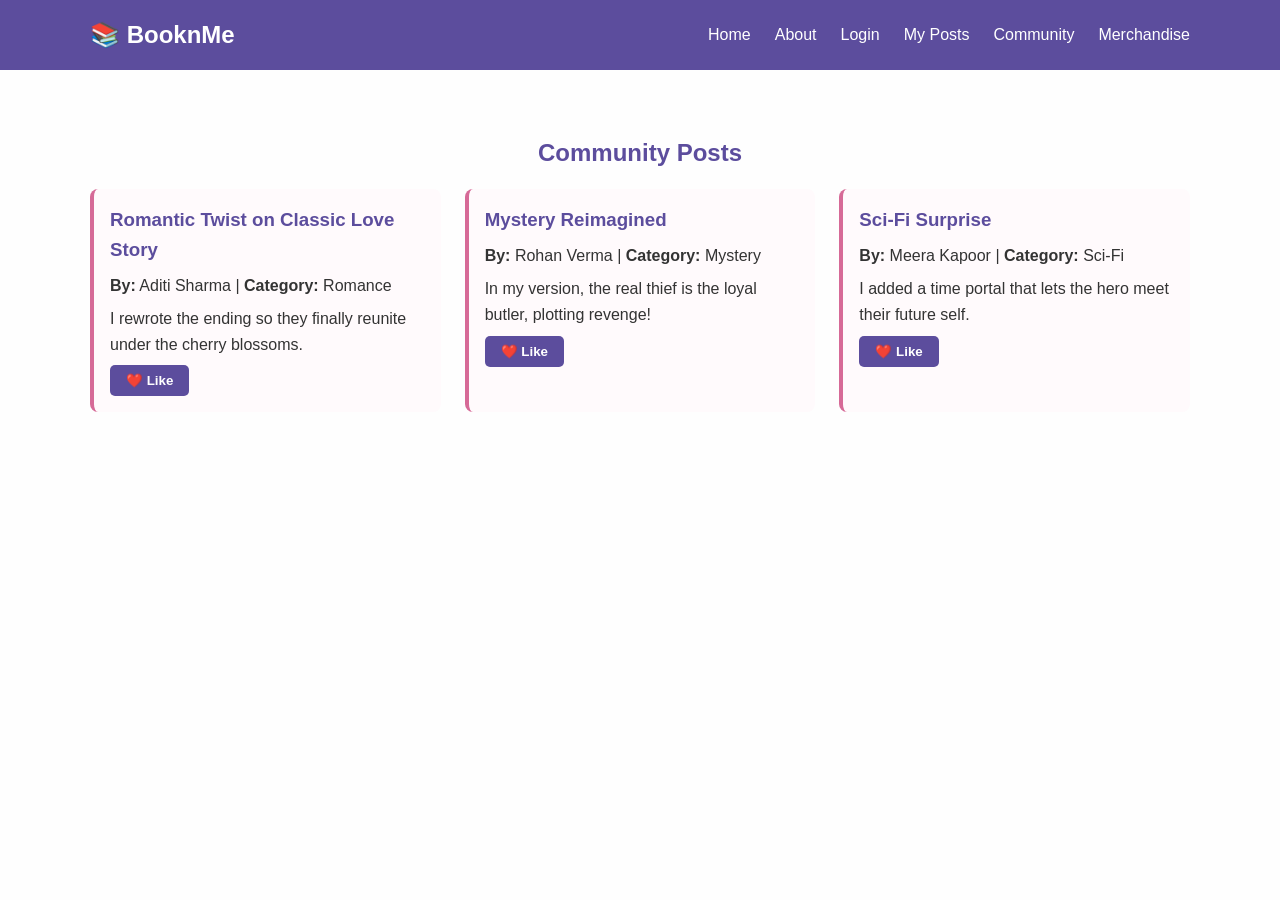
==== community.html @ 12cc8d2e "initial commit" ====
<!DOCTYPE html>
<html lang="en">
<head>
  <meta charset="UTF-8" />
  <meta name="viewport" content="width=device-width, initial-scale=1.0"/>
  <title>Community | BooknMe 2024</title>
  <link rel="stylesheet" href="style.css" />
</head>
<body>

  <div id="navbar"></div>

  <main class="container community-page">
    <h2 class="section-title">Community Posts</h2>

    <div id="community-list" class="community-list">
      <!-- Community posts will appear here -->
    </div>
  </main>



  <script src="script.js"></script>
  <script>
    const communityList = document.getElementById('community-list');

    // Dummy community posts (can be replaced with API or DB)
    const communityPosts = [
      {
        username: 'Aditi Sharma',
        title: 'Romantic Twist on Classic Love Story',
        category: 'Romance',
        content: 'I rewrote the ending so they finally reunite under the cherry blossoms.'
      },
      {
        username: 'Rohan Verma',
        title: 'Mystery Reimagined',
        category: 'Mystery',
        content: 'In my version, the real thief is the loyal butler, plotting revenge!'
      },
      {
        username: 'Meera Kapoor',
        title: 'Sci-Fi Surprise',
        category: 'Sci-Fi',
        content: 'I added a time portal that lets the hero meet their future self.'
      }
    ];

    if(communityPosts.length === 0) {
      communityList.innerHTML = `<p>No community posts yet. Be the first to share your ideas!</p>`;
    } else {
      communityPosts.forEach(post => {
        const postCard = document.createElement('div');
        postCard.className = 'post-card';
        postCard.innerHTML = `
          <h3>${post.title}</h3>
          <p><strong>By:</strong> ${post.username} | <strong>Category:</strong> ${post.category}</p>
          <p>${post.content}</p>
          <button class="like-btn">❤️ Like</button>
        `;
        communityList.appendChild(postCard);
      });

      // Add simple like button functionality
      document.querySelectorAll('.like-btn').forEach(btn => {
        btn.addEventListener('click', () => {
          btn.textContent = '❤️ Liked!';
          btn.disabled = true;
        });
      });
    }
  </script>

</body>
</html>
---- style.css ----
/* INDEX PAGE */
* {
  margin: 0;
  padding: 0;
  box-sizing: border-box;
}

body {
  font-family: 'Segoe UI', Tahoma, Geneva, Verdana, sans-serif;
  background: #fefefe;
  color: #333;
  line-height: 1.6;
}

a {
  text-decoration: none;
  color: inherit;
}

.container {
  width: 90%;
  max-width: 1100px;
  margin: auto;
}

/* Navbar */
nav {
  background: #5c4d9d;
  color: #fff;
  padding: 1rem 0;
}

.nav-flex {
  display: flex;
  justify-content: space-between;
  align-items: center;
}

.logo {
  font-weight: bold;
}

.nav-links {
  list-style: none;
  display: flex;
  gap: 1.5rem;
}

.nav-links li a {
  color: #fff;
  font-weight: 500;
  transition: opacity 0.3s;
}

.nav-links li a:hover {
  opacity: 0.8;
}

/* Hero */
.hero {
  text-align: center;
  padding: 3rem 0;
}

.hero h2 {
  font-size: 2rem;
  color: #5c4d9d;
}

.hero p {
  max-width: 600px;
  margin: 1rem auto;
  color: #666;
}

/* Section Title */
.section-title {
  text-align: center;
  margin: 2rem 0 1rem;
  color: #5c4d9d;
}

/* Categories Grid */
.categories-grid {
  display: grid;
  grid-template-columns: repeat(auto-fit, minmax(160px, 1fr));
  gap: 1rem;
  margin-bottom: 3rem;
}

.category-card {
  background: #fff;
  border: 2px solid #5c4d9d;
  border-radius: 10px;
  padding: 2rem 1rem;
  text-align: center;
  font-size: 1.2rem;
  font-weight: 600;
  cursor: pointer;
  transition: all 0.3s ease;
}

.category-card:hover {
  background: #5c4d9d;
  color: #fff;
}

/* Category colors (optional for visual pop) */
.fiction { border-color: #7b5ea7; }
.mystery { border-color: #3e4a61; }
.romance { border-color: #d66a97; }
.scifi { border-color: #4da6ff; }
.fantasy { border-color: #9d5c91; }

.fiction:hover { background: #7b5ea7; }
.mystery:hover { background: #3e4a61; }
.romance:hover { background: #d66a97; }
.scifi:hover { background: #4da6ff; }
.fantasy:hover { background: #9d5c91; }

/* Footer */
footer {
  background: #5c4d9d;
  color: #fff;
  text-align: center;
  padding: 1rem 0;
}

@media(max-width: 768px) {
  .nav-links {
    flex-direction: column;
    gap: 0.5rem;
    margin-top: 1rem;
  }
}
footer ul {
  list-style: none;
  padding: 0;
  margin: 0;
}

footer ul li {
  display: inline-block;
  margin: 0 0.5rem;
}

/* Features Section */
.features-grid {
  display: grid;
  grid-template-columns: repeat(auto-fit, minmax(250px,1fr));
  gap: 1rem;
  margin-bottom: 3rem;
}

.feature-card {
  background: #f7f4ff;
  border-left: 4px solid #5c4d9d;
  padding: 1rem;
  border-radius: 8px;
}

/* Testimonials */
.testimonials-grid {
  display: grid;
  grid-template-columns: repeat(auto-fit, minmax(250px,1fr));
  gap: 1rem;
  margin-bottom: 3rem;
}

.testimonial-card {
  background: #fffafc;
  border-left: 4px solid #d66a97;
  padding: 1rem;
  border-radius: 8px;
  font-style: italic;
}

/* CTA */

.cta {
  position: relative;
  overflow: hidden;
  background: linear-gradient(135deg, #5c4d9d, #7d6cc8);
  color: #fff;
  text-align: center;
  padding: 3rem 1rem;
  border-radius: 12px;
  margin: 3rem 0;
}

.cta::before {
  content: '';
  position: absolute;
  top: 0;
  left: 0;
  width: 100%;
  height: 100%;
  background: rgba(30, 20, 60, 0.3); 
  pointer-events: none;
}

.cta-content {
  position: relative;
  z-index: 1;
}

.cta-content h2 {
  font-size: 2rem;
  margin-bottom: 0.75rem;
}

.cta-content p {
  font-size: 1.1rem;
  margin-bottom: 1.5rem;
}

.cta-btn {
  background: #fff;
  color: #5c4d9d;
  padding: 0.75rem 1.5rem;
  border-radius: 5px;
  text-decoration: none;
  font-weight: bold;
  transition: background 0.3s, color 0.3s;
}

.cta-btn:hover {
  background: #ddd;
  color: #4a3d7c;
}

/* ABOUT PAGE */
.about-page {
  padding: 2rem 0;
}

.about-page p {
  margin-bottom: 1rem;
  line-height: 1.7;
  color: #555;
}

.about-page h3 {
  margin: 1.5rem 0 0.5rem;
  color: #5c4d9d;
}

/* About CTA Section */
.about-cta {
  text-align: center;
  background: #f7f4ff;
  padding: 2rem 1rem;
  border-radius: 10px;
  margin-top: 2rem;
}

.about-cta h3 {
  margin-bottom: 1rem;
}

.about-cta .cta-btn {
  background: #5c4d9d;
  color: white;
  padding: 0.75rem 2rem;
  border-radius: 5px;
  font-weight: bold;
  display: inline-block;
  transition: background 0.3s;
}

.about-cta .cta-btn:hover {
  background: #4a3d7c;
}

/* LOGIN PAGE */
/* Auth Container */
/* Auth Container */
.auth-container {
  display: flex;
  min-height: 90vh;
  justify-content: center;
  align-items: center;
  padding: 2rem 0;
}

/* Auth Form Section */
.auth-form-section {
  flex: 1;
  max-width: 450px;
  padding: 2rem;
}

.auth-form-section h2 {
  color: #5c4d9d;
  margin-bottom: 1.5rem;
  text-align: center;
}

#auth-form, .register-form {
  display: flex;
  flex-direction: column;
  gap: 1rem;
}

#auth-form input, .register-form input {
  padding: 0.75rem;
  border: 1px solid #ccc;
  border-radius: 5px;
}

.auth-btn {
  background: #5c4d9d;
  color: white;
  padding: 0.75rem;
  border: none;
  border-radius: 5px;
  font-weight: bold;
  cursor: pointer;
  transition: background 0.3s;
}

.auth-btn:hover {
  background: #4a3d7c;
}

.toggle-text {
  margin-top: 1rem;
  text-align: center;
  font-size: 0.9rem;
}

.toggle-text span, .toggle-text a {
  color: #5c4d9d;
  cursor: pointer;
  font-weight: bold;
  text-decoration: none;
}

/* Auth Image Section */
.auth-image-section {
  flex: 1;
  display: flex;
  align-items: center;
  justify-content: center;
  background: #f7f4ff;
  padding: 1rem;
}

.auth-image-section img {
  max-width: 100%;
  max-height: 650px;
  border-radius: 10px;
  object-fit: contain;
}

/* Responsive */
@media(max-width: 992px){
  .auth-container {
    flex-direction: column;
  }
  .auth-image-section {
    width: 100%;
    margin-top: 2rem;
  }
}

/*MY POSTS PAGE */
/* My Posts Page */
.myposts-page {
  padding: 2rem 0;
}

.posts-list {
  display: grid;
  grid-template-columns: repeat(auto-fit, minmax(280px, 1fr));
  gap: 1.5rem;
}

.post-card {
  background: #f7f4ff;
  border-left: 4px solid #5c4d9d;
  padding: 1rem;
  border-radius: 8px;
}

.post-card h3 {
  margin-bottom: 0.5rem;
  color: #5c4d9d;
}

.post-card p {
  margin: 0.5rem 0;
}



/* Community Page */
.community-page {
  padding: 2rem 0;
}

.community-list {
  display: grid;
  grid-template-columns: repeat(auto-fit, minmax(280px, 1fr));
  gap: 1.5rem;
}

.post-card {
  background: #fffafc;
  border-left: 4px solid #d66a97;
  padding: 1rem;
  border-radius: 8px;
}

.post-card h3 {
  margin-bottom: 0.5rem;
  color: #5c4d9d;
}

.post-card p {
  margin: 0.5rem 0;
}

.like-btn {
  background: #5c4d9d;
  color: white;
  padding: 0.5rem 1rem;
  border: none;
  border-radius: 5px;
  font-weight: bold;
  cursor: pointer;
  transition: background 0.3s;
}

.like-btn:hover {
  background: #4a3d7c;
}

.like-btn:disabled {
  background: #ccc;
  cursor: not-allowed;
}


/* Post Page */
.post-page {
  padding: 2rem 0;
}

.post-form {
  display: flex;
  flex-direction: column;
  gap: 1rem;
  max-width: 600px;
  margin: auto;
}

.post-form input, .post-form textarea {
  padding: 0.75rem;
  border: 1px solid #ccc;
  border-radius: 5px;
}

.post-form textarea {
  min-height: 150px;
  resize: vertical;
}

.post-btn {
  background: #5c4d9d;
  color: white;
  padding: 0.75rem;
  border: none;
  border-radius: 5px;
  font-weight: bold;
  cursor: pointer;
  transition: background 0.3s;
}

.post-btn:hover {
  background: #4a3d7c;
}


/* Merchandise Page */
.merchandise-page {
  padding: 2rem 0;
  text-align: center;
}

.merch-intro {
  margin-bottom: 2rem;
  font-size: 1.1rem;
  color: #555;
}

.merch-grid {
  display: grid;
  grid-template-columns: repeat(auto-fit, minmax(220px, 1fr));
  gap: 1.5rem;
}

.merch-card {
  background: #f7f4ff;
  border-radius: 10px;
  padding: 1rem;
  box-shadow: 0 2px 5px rgba(0,0,0,0.1);
}

.merch-card img {
  width: 100%;
  border-radius: 8px;
  margin-bottom: 0.75rem;
}

.merch-card h3 {
  color: #5c4d9d;
  margin: 0.5rem 0;
}

.price {
  font-weight: bold;
  color: #333;
  margin-bottom: 0.75rem;
}

.merch-btn {
  background: #5c4d9d;
  color: white;
  padding: 0.5rem 1rem;
  border: none;
  border-radius: 5px;
  font-weight: bold;
  cursor: pointer;
  transition: background 0.3s;
}

.merch-btn:hover {
  background: #4a3d7c;
}
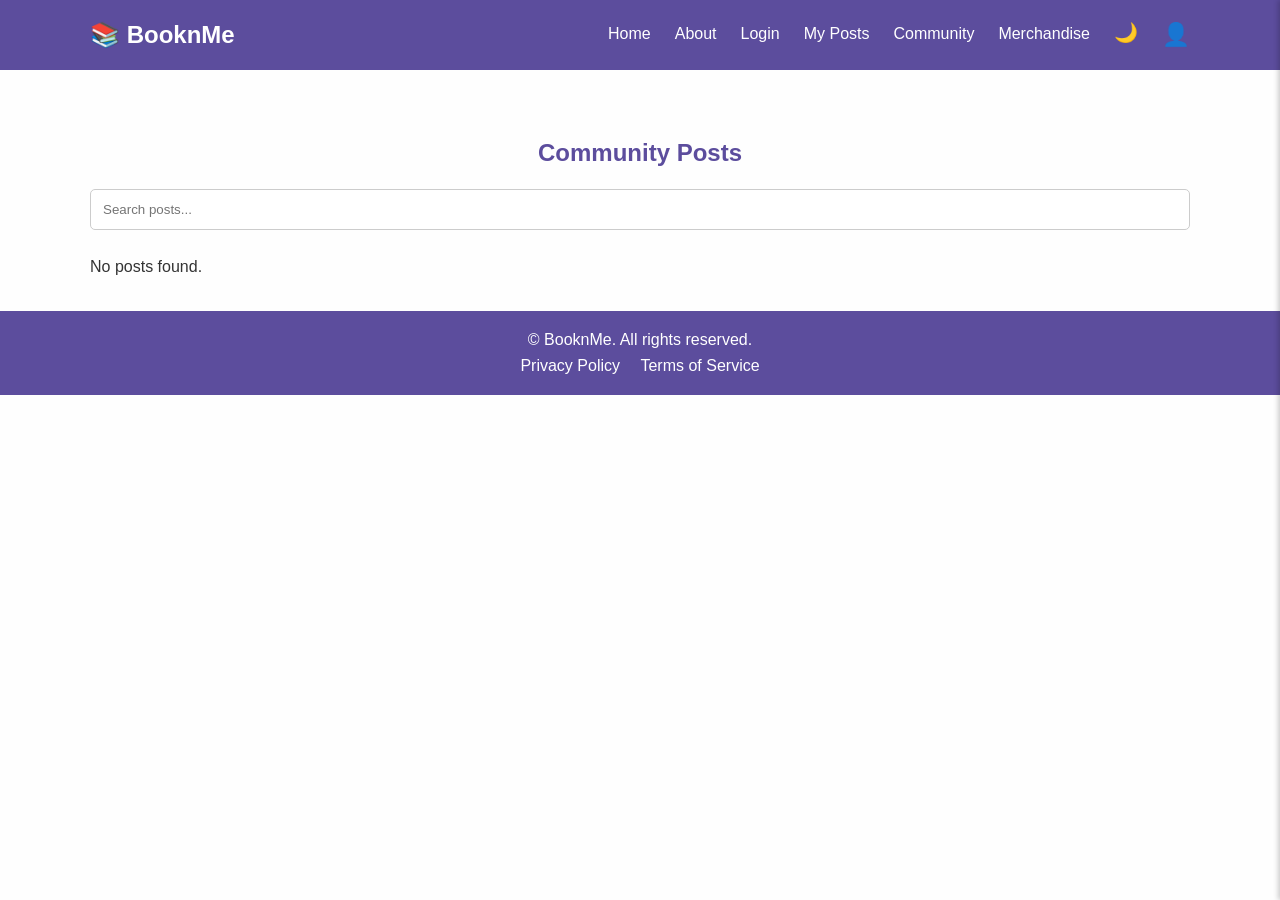
==== commit 5756b064: "updated" ====
--- a/community.html
+++ b/community.html
@@ -13,62 +13,64 @@
   <main class="container community-page">
     <h2 class="section-title">Community Posts</h2>
 
+    <input type="text" id="search-input" placeholder="Search posts..." />
+
     <div id="community-list" class="community-list">
-      <!-- Community posts will appear here -->
+
     </div>
   </main>
 
-
+  <div id="footer"></div>
 
   <script src="script.js"></script>
   <script>
     const communityList = document.getElementById('community-list');
+    const searchInput = document.getElementById('search-input');
 
-    // Dummy community posts (can be replaced with API or DB)
-    const communityPosts = [
-      {
-        username: 'Aditi Sharma',
-        title: 'Romantic Twist on Classic Love Story',
-        category: 'Romance',
-        content: 'I rewrote the ending so they finally reunite under the cherry blossoms.'
-      },
-      {
-        username: 'Rohan Verma',
-        title: 'Mystery Reimagined',
-        category: 'Mystery',
-        content: 'In my version, the real thief is the loyal butler, plotting revenge!'
-      },
-      {
-        username: 'Meera Kapoor',
-        title: 'Sci-Fi Surprise',
-        category: 'Sci-Fi',
-        content: 'I added a time portal that lets the hero meet their future self.'
+ 
+    const communityPosts = JSON.parse(localStorage.getItem('myPosts')) || [];
+
+    function displayPosts(posts){
+      communityList.innerHTML = '';
+
+      if(posts.length === 0){
+        communityList.innerHTML = `<p>No posts found.</p>`;
+      } else {
+        posts.forEach(post => {
+          const postCard = document.createElement('div');
+          postCard.className = 'post-card';
+          postCard.innerHTML = `
+            <h3>${post.title}</h3>
+            <p><strong>By:</strong> ${post.username || 'Anonymous'} | <strong>Category:</strong> ${post.category}</p>
+            <p>${post.content}</p>
+            <button class="like-btn">❤️ Like</button>
+          `;
+          communityList.appendChild(postCard);
+        });
+
+
+        document.querySelectorAll('.like-btn').forEach(btn => {
+          btn.addEventListener('click', () => {
+            btn.textContent = '❤️ Liked!';
+            btn.disabled = true;
+          });
+        });
       }
-    ];
+    }
 
-    if(communityPosts.length === 0) {
-      communityList.innerHTML = `<p>No community posts yet. Be the first to share your ideas!</p>`;
-    } else {
-      communityPosts.forEach(post => {
-        const postCard = document.createElement('div');
-        postCard.className = 'post-card';
-        postCard.innerHTML = `
-          <h3>${post.title}</h3>
-          <p><strong>By:</strong> ${post.username} | <strong>Category:</strong> ${post.category}</p>
-          <p>${post.content}</p>
-          <button class="like-btn">❤️ Like</button>
-        `;
-        communityList.appendChild(postCard);
-      });
 
-      // Add simple like button functionality
-      document.querySelectorAll('.like-btn').forEach(btn => {
-        btn.addEventListener('click', () => {
-          btn.textContent = '❤️ Liked!';
-          btn.disabled = true;
-        });
-      });
-    }
+    displayPosts(communityPosts);
+
+
+    searchInput.addEventListener('input', function(){
+      const keyword = this.value.toLowerCase();
+      const filtered = communityPosts.filter(post =>
+        post.title.toLowerCase().includes(keyword) ||
+        post.content.toLowerCase().includes(keyword) ||
+        post.category.toLowerCase().includes(keyword)
+      );
+      displayPosts(filtered);
+    });
   </script>
 
 </body>
--- a/style.css
+++ b/style.css
@@ -1,3 +1,36 @@
+/* Dark Theme Styles */
+body.dark {
+  background: #1e1e2f;
+  color: #f1f1f1;
+}
+
+body.dark .post-card {
+  background: #2a2a40;
+  border-color: #444;
+}
+
+body.dark input,
+body.dark textarea {
+  background: #333;
+  color: #f1f1f1;
+  border-color: #555;
+}
+
+body.dark nav,
+body.dark footer {
+  background: #282850;
+}
+
+/* Theme toggle button */
+.theme-toggle {
+  background: none;
+  border: none;
+  font-size: 1.2rem;
+  cursor: pointer;
+}
+
+
+
 /* INDEX PAGE */
 * {
   margin: 0;
@@ -117,6 +150,145 @@
 .romance:hover { background: #d66a97; }
 .scifi:hover { background: #4da6ff; }
 .fantasy:hover { background: #9d5c91; }
+
+/* Dark theme overrides */
+
+body.dark {
+  background: #1e1e2f;
+  color: #f1f1f1;
+}
+
+body.dark nav {
+  background: #282850;
+}
+
+body.dark .hero h2 {
+  color: #c9b3f5;
+}
+
+body.dark .hero p {
+  color: #ccc;
+}
+
+body.dark .section-title {
+  color: #c9b3f5;
+}
+
+body.dark .category-card {
+  background: #2a2a40;
+  color: #f1f1f1;
+  border-color: #5c4d9d;
+}
+
+body.dark .category-card:hover {
+  background: #5c4d9d;
+  color: #fff;
+}
+
+/* Optional: Adjust category border colors in dark mode for subtlety */
+body.dark .fiction { border-color: #9d7ec7; }
+body.dark .mystery { border-color: #5c6a85; }
+body.dark .romance { border-color: #e291b3; }
+body.dark .scifi { border-color: #6dbaff; }
+body.dark .fantasy { border-color: #b67fb5; }
+
+body.dark .fiction:hover { background: #9d7ec7; }
+body.dark .mystery:hover { background: #5c6a85; }
+body.dark .romance:hover { background: #e291b3; }
+body.dark .scifi:hover { background: #6dbaff; }
+body.dark .fantasy:hover { background: #b67fb5; }
+
+
+/* Features Section */
+.features {
+  background:#fefefe;
+  padding: 3rem 0;
+}
+
+body.dark .features {
+  background: #1e1e2f;
+}
+
+.features-grid {
+  display: grid;
+  grid-template-columns: repeat(auto-fit, minmax(250px, 1fr));
+  gap: 2rem;
+  margin-top: 2rem;
+}
+
+.feature-card {
+  background: #fff;
+  padding: 2rem;
+  border-radius: 10px;
+  box-shadow: 0 4px 6px rgba(0,0,0,0.1);
+  text-align: center;
+}
+
+body.dark .feature-card {
+  background: #2a2a40;
+  box-shadow: none;
+}
+
+.feature-card h3 {
+  margin-bottom: 1rem;
+  color: #5c4d9d;
+}
+
+body.dark .feature-card h3 {
+  color: #c9b3f5;
+}
+
+.feature-card p {
+  color: #666;
+}
+
+body.dark .feature-card p {
+  color: #ddd;
+}
+
+/* Testimonials Section */
+.testimonials {
+  background: #fefefe;
+  padding: 3rem 0;
+}
+
+body.dark .testimonials {
+  background: #1e1e2f;
+}
+
+.testimonials-grid {
+  display: grid;
+  grid-template-columns: repeat(auto-fit, minmax(250px, 1fr));
+  gap: 2rem;
+  margin-top: 2rem;
+}
+
+.testimonial-card {
+  background: #fff;
+  padding: 2rem;
+  border-radius: 10px;
+  font-style: italic;
+  box-shadow: 0 4px 6px rgba(0,0,0,0.1);
+}
+
+body.dark .testimonial-card {
+  background: #2a2a40;
+  color: #f1f1f1;
+  box-shadow: none;
+}
+
+.testimonial-card h4 {
+  margin-top: 1rem;
+  text-align: right;
+  font-weight: normal;
+  color: #5c4d9d;
+}
+
+body.dark .testimonial-card h4 {
+  color: #c9b3f5;
+}
+
+
 
 /* Footer */
 footer {
@@ -228,6 +400,24 @@
   background: #ddd;
   color: #4a3d7c;
 }
+body.dark .cta {
+  background: linear-gradient(135deg, #3e2d6d, #5c4d9d);
+  color: #f1f1f1;
+}
+
+body.dark .cta::before {
+  background: rgba(10, 10, 20, 0.4);
+}
+
+body.dark .cta-btn {
+  background: #c9b3f5;
+  color: #2a2a40;
+}
+
+body.dark .cta-btn:hover {
+  background: #b29be0;
+  color: #1a1a30;
+}
 
 /* ABOUT PAGE */
 .about-page {
@@ -271,10 +461,30 @@
 .about-cta .cta-btn:hover {
   background: #4a3d7c;
 }
-
-/* LOGIN PAGE */
-/* Auth Container */
-/* Auth Container */
+body.dark .about-page p {
+  color: #ddd;
+}
+
+body.dark .about-page h3 {
+  color: #c9b3f5;
+}
+
+body.dark .about-cta {
+  background: #2a2a40;
+}
+
+body.dark .about-cta h3 {
+  color: #f1f1f1;
+}
+
+body.dark .about-cta .cta-btn {
+  background: #7b5ea7;
+}
+
+body.dark .about-cta .cta-btn:hover {
+  background: #5c4d9d;
+}
+
 .auth-container {
   display: flex;
   min-height: 90vh;
@@ -296,19 +506,40 @@
   text-align: center;
 }
 
-#auth-form, .register-form {
+#auth-form {
   display: flex;
   flex-direction: column;
-  gap: 1rem;
-}
-
-#auth-form input, .register-form input {
-  padding: 0.75rem;
+  gap: 1.5rem; /* clear vertical spacing */
+}
+
+/* Form Groups (Label + Input) */
+.form-group {
+  display: flex;
+  flex-direction: column;
+  gap: 0.5rem;
+}
+
+.form-group label {
+  font-weight: bold;
+  color: #333;
+}
+
+#auth-form input {
+  padding: 0.75rem 1rem;
   border: 1px solid #ccc;
   border-radius: 5px;
+  font-size: 1rem;
+  box-sizing: border-box;
+  outline: none;
+}
+
+#auth-form input:focus {
+  border-color: #5c4d9d;
+  box-shadow: 0 0 3px rgba(92, 77, 157, 0.5);
 }
 
 .auth-btn {
+  width: 100%;
   background: #5c4d9d;
   color: white;
   padding: 0.75rem;
@@ -329,9 +560,8 @@
   font-size: 0.9rem;
 }
 
-.toggle-text span, .toggle-text a {
-  color: #5c4d9d;
-  cursor: pointer;
+.toggle-text a {
+  color: #5c4d9d;
   font-weight: bold;
   text-decoration: none;
 }
@@ -353,16 +583,102 @@
   object-fit: contain;
 }
 
+/* Dark Theme Adjustments */
+body.dark .auth-form-section h2 {
+  color: #c9b3f5;
+}
+
+body.dark .form-group label {
+  color: #c9b3f5;
+}
+
+body.dark #auth-form input {
+  background: #2a2a40;
+  border: 1px solid #555;
+  color: #f1f1f1;
+}
+
+body.dark #auth-form input::placeholder {
+  color: #ccc;
+}
+
+body.dark #auth-form input:focus {
+  border-color: #c9b3f5;
+  box-shadow: 0 0 3px rgba(201, 179, 245, 0.5);
+}
+
+body.dark .auth-btn {
+  background: #7b5ea7;
+}
+
+body.dark .auth-btn:hover {
+  background: #5c4d9d;
+}
+
+body.dark .toggle-text a {
+  color: #c9b3f5;
+}
+
+body.dark .auth-image-section {
+  background: #1e1e2f;
+}
+
 /* Responsive */
-@media(max-width: 992px){
+@media(max-width: 992px) {
   .auth-container {
     flex-direction: column;
   }
+
   .auth-image-section {
     width: 100%;
     margin-top: 2rem;
   }
 }
+.form-group {
+  display: flex;
+  flex-direction: column;
+  gap: 0.5rem;
+}
+
+.form-group label {
+  font-weight: bold;
+  color: #333;
+}
+
+body.dark .form-group label {
+  color: #c9b3f5;
+}
+/* Input fields styling (shared by login & register) */
+#auth-form input,
+.register-form input {
+  width: 100%;  /* ensures full width within container */
+  padding: 0.75rem;
+  border: 1px solid #ccc;
+  border-radius: 5px;
+  font-size: 1rem;  /* consistent font size */
+}
+
+/* Adjust form-group for vertical alignment and spacing */
+.form-group {
+  display: flex;
+  flex-direction: column;
+  gap: 0.5rem;
+}
+
+.form-group label {
+  font-weight: bold;
+  color: #333;
+}
+
+body.dark .form-group label {
+  color: #c9b3f5;
+}
+/* Add spacing between last input field and Register button */
+.register-form .form-group:last-of-type {
+  margin-bottom: 1rem; /* adjust value as needed */
+}
+
+
 
 /*MY POSTS PAGE */
 /* My Posts Page */
@@ -376,20 +692,22 @@
   gap: 1.5rem;
 }
 
+
 .post-card {
-  background: #f7f4ff;
-  border-left: 4px solid #5c4d9d;
+  border: 1px solid #ddd;
   padding: 1rem;
+  margin-bottom: 1rem;
   border-radius: 8px;
+  background: #f9f7ff;
 }
 
 .post-card h3 {
+  color: #5c4d9d;
   margin-bottom: 0.5rem;
-  color: #5c4d9d;
 }
 
 .post-card p {
-  margin: 0.5rem 0;
+  margin: 0.25rem 0;
 }
 
 
@@ -439,6 +757,13 @@
 .like-btn:disabled {
   background: #ccc;
   cursor: not-allowed;
+}
+#search-input {
+  width: 100%;
+  padding: 0.75rem;
+  margin-bottom: 1.5rem;
+  border: 1px solid #ccc;
+  border-radius: 5px;
 }
 
 
@@ -538,3 +863,179 @@
 .merch-btn:hover {
   background: #4a3d7c;
 }
+body.dark .merch-intro {
+  color: #ddd;
+}
+
+body.dark .merch-card {
+  background: #2a2a40;
+  box-shadow: none;
+}
+
+body.dark .merch-card h3 {
+  color: #c9b3f5;
+}
+
+body.dark .price {
+  color: #f1f1f1;
+}
+
+body.dark .merch-btn {
+  background: #7b5ea7;
+}
+
+body.dark .merch-btn:hover {
+  background: #5c4d9d;
+}
+/* Account Button */
+.account-btn {
+  background: transparent;
+  border: none;
+  font-size: 1.4rem;
+  cursor: pointer;
+  color: #fff;
+}
+
+/* Account Sidebar */
+.account-sidebar {
+  position: fixed;
+  top: 0;
+  right: -300px; /* hidden by default */
+  width: 300px;
+  height: 100%;
+  background: #5c4d9d;
+  color: white;
+  padding: 1rem;
+  box-shadow: -2px 0 5px rgba(0,0,0,0.2);
+  transition: right 0.3s ease;
+  z-index: 1000;
+}
+
+.account-sidebar.active {
+  right: 0;
+}
+
+.account-sidebar .sidebar-header {
+  display: flex;
+  justify-content: space-between;
+  align-items: center;
+}
+
+.account-sidebar .sidebar-header h3 {
+  margin: 0;
+}
+
+#close-account-sidebar {
+  font-size: 1.5rem;
+  cursor: pointer;
+}
+
+.sidebar-content {
+  margin-top: 2rem;
+  text-align: center;
+}
+
+.sidebar-avatar {
+  width: 80px;
+  height: 80px;
+  border-radius: 50%;
+  object-fit: cover;
+  margin-bottom: 1rem;
+}
+
+.sidebar-links {
+  list-style: none;
+  padding: 0;
+  margin-top: 1rem;
+  text-align: left;
+}
+
+.sidebar-links li {
+  margin: 0.5rem 0;
+}
+
+.sidebar-links a {
+  color: #fff;
+  text-decoration: none;
+  font-weight: 500;
+}
+
+.sidebar-links a:hover {
+  text-decoration: underline;
+}
+
+.theme-btn {
+  background: transparent;
+  border: 1px solid #fff;
+  color: #fff;
+  padding: 0.4rem 0.8rem;
+  border-radius: 5px;
+  cursor: pointer;
+  margin-top: 1rem;
+}
+
+.logout-btn {
+  background: #fff;
+  color: #5c4d9d;
+  padding: 0.5rem 1rem;
+  border: none;
+  border-radius: 5px;
+  font-weight: bold;
+  cursor: pointer;
+  margin-top: 1.5rem;
+  transition: background 0.3s;
+}
+
+.logout-btn:hover {
+  background: #ddd;
+}
+
+body.dark .account-sidebar {
+  background: #333;
+  color: #fff;
+}
+
+body.dark .sidebar-links a {
+  color: #fff;
+}
+
+
+.avatar-container {
+  text-align: center;
+}
+
+.sidebar-avatar {
+  width: 80px;
+  height: 80px;
+  border-radius: 50%;
+  cursor: pointer;
+  border: 3px solid #fff;
+  transition: transform 0.3s;
+}
+
+.sidebar-avatar:hover {
+  transform: scale(1.05);
+}
+
+.avatar-selection {
+  margin-top: 0.5rem;
+}
+
+.avatar-selection p {
+  font-size: 0.9rem;
+  margin-bottom: 0.3rem;
+}
+
+.avatar-selection img {
+  width: 50px;
+  height: 50px;
+  border-radius: 50%;
+  margin: 0 5px;
+  cursor: pointer;
+  border: 2px solid transparent;
+  transition: border 0.3s;
+}
+
+.avatar-selection img:hover {
+  border: 2px solid #5c4d9d;
+}
